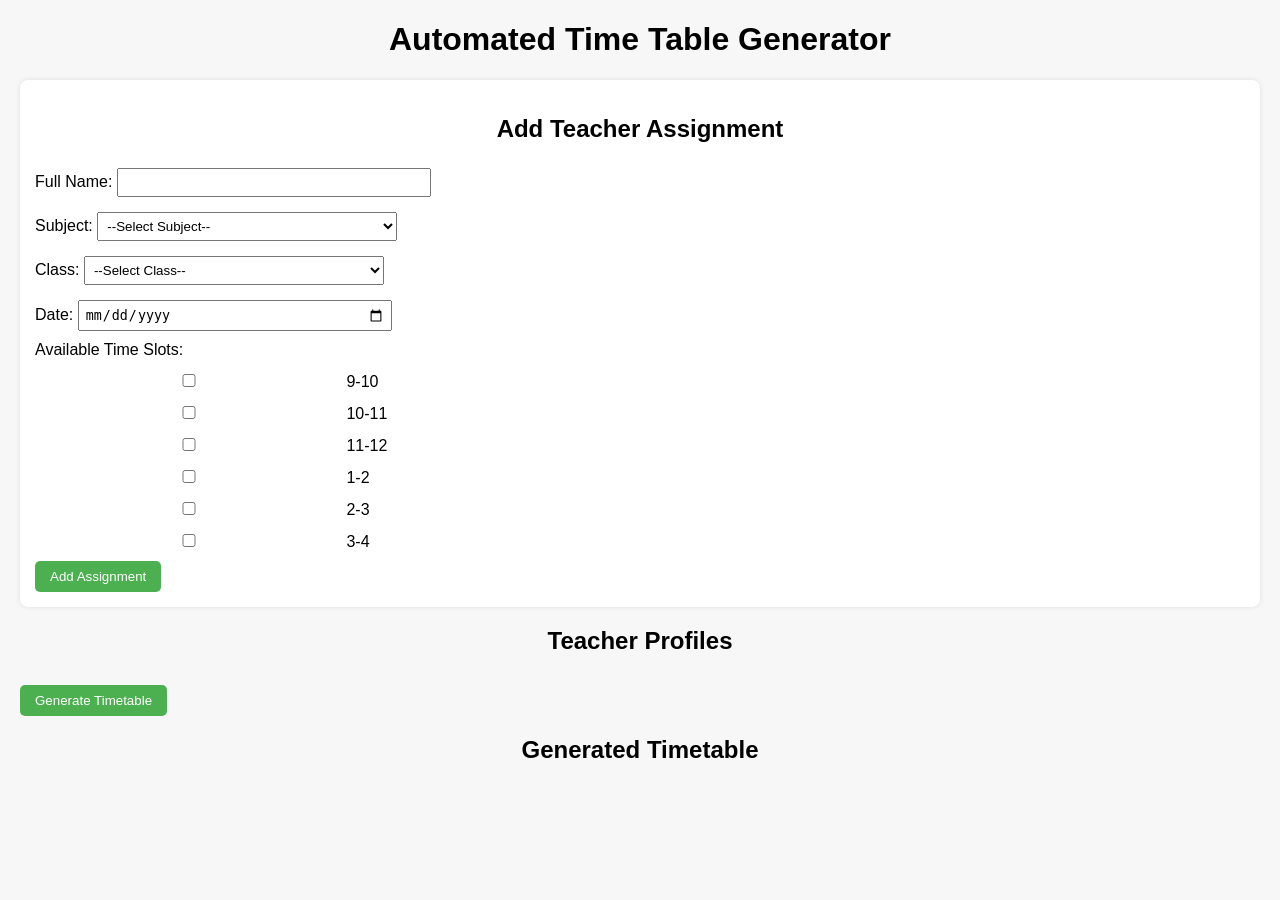
==== index.html @ 850a235b "Update index.html" ====
<!DOCTYPE html>
<html lang="en">
<head>
  <meta charset="UTF-8">
  <title>Automated Time Table Generator</title>
  <style>
    body {
      font-family: Arial, sans-serif;
      margin: 20px;
      background: #f7f7f7;
    }
    h1, h2 { text-align: center; }
    form {
      background: white;
      padding: 15px;
      margin-bottom: 20px;
      border-radius: 8px;
      box-shadow: 0 0 5px rgba(0,0,0,0.1);
    }
    label { display: block; margin-top: 10px; }
    input, select {
      margin-top: 5px;
      padding: 5px;
      width: 100%;
      max-width: 300px;
    }
    .teacher-profile {
      background: white;
      margin: 10px 0;
      padding: 10px;
      border-radius: 8px;
      box-shadow: 0 0 5px rgba(0,0,0,0.1);
    }
    table {
      width: 100%;
      border-collapse: collapse;
      margin-top: 15px;
      background: white;
    }
    th, td {
      border: 1px solid #ddd;
      padding: 8px;
      text-align: center;
    }
    th {
      background: #4CAF50;
      color: white;
    }
    button {
      margin-top: 10px;
      padding: 8px 15px;
      border: none;
      border-radius: 5px;
      background: #4CAF50;
      color: white;
      cursor: pointer;
    }
    button:hover { background: #45a049; }
  </style>
</head>
<body>

  <h1>Automated Time Table Generator</h1>

  <!-- Teacher form -->
  <form id="teacherForm">
    <h2>Add Teacher Assignment</h2>
    <label>Full Name: <input type="text" id="teacherName" required></label>

    <label>Subject:
      <select id="subject" required>
        <option value="">--Select Subject--</option>
        <option>Mathematics</option>
        <option>Physics</option>
        <option>Chemistry</option>
        <option>Computer Science</option>
        <option>English</option>
      </select>
    </label>

    <label>Class:
      <select id="class" required>
        <option value="">--Select Class--</option>
        <option>CSE</option>
        <option>ECE</option>
        <option>ME</option>
        <option>CE</option>
      </select>
    </label>

    <label>Date: <input type="date" id="date" required></label>

    <label>Available Time Slots:</label>
    <label><input type="checkbox" name="timeSlot" value="9-10"> 9-10</label>
    <label><input type="checkbox" name="timeSlot" value="10-11"> 10-11</label>
    <label><input type="checkbox" name="timeSlot" value="11-12"> 11-12</label>
    <label><input type="checkbox" name="timeSlot" value="1-2"> 1-2</label>
    <label><input type="checkbox" name="timeSlot" value="2-3"> 2-3</label>
    <label><input type="checkbox" name="timeSlot" value="3-4"> 3-4</label>

    <button type="submit">Add Assignment</button>
  </form>

  <h2>Teacher Profiles</h2>
  <div id="teacherProfiles"></div>

  <button id="generateBtn">Generate Timetable</button>

  <h2>Generated Timetable</h2>
  <div id="timetableOutput"></div>

  <script>
    const teachersData = {};  // stores teachers and their assignments
    let requests = [];        // flat list of assignment requests

    // Add teacher assignment
    document.getElementById('teacherForm').addEventListener('submit', e => {
      e.preventDefault();

      const name = document.getElementById('teacherName').value.trim();
      const subject = document.getElementById('subject').value;
      const cls = document.getElementById('class').value;
      const date = document.getElementById('date').value;
      const timeSlots = [...document.querySelectorAll('input[name="timeSlot"]:checked')].map(cb => cb.value);

      if (!name || !subject || !cls || !date || timeSlots.length === 0) {
        alert("Please fill all fields and select at least one timeslot.");
        return;
      }

      if (!teachersData[name]) {
        teachersData[name] = { assignments: [] };
      }

      const assignment = { teacher: name, subject, class: cls, date, availableTimeSlots: timeSlots };
      teachersData[name].assignments.push(assignment);
      requests.push(assignment);

      renderProfiles();
      e.target.reset();
    });

    // Render teacher profiles
    function renderProfiles() {
      const container = document.getElementById('teacherProfiles');
      container.innerHTML = "";
      for (const [name, data] of Object.entries(teachersData)) {
        const div = document.createElement('div');
        div.className = "teacher-profile";
        div.innerHTML = `<h3>${name}</h3>` +
          data.assignments.map(a =>
            `<p><b>Subject:</b> ${a.subject}, <b>Class:</b> ${a.class}, <b>Date:</b> ${a.date}, <b>Available:</b> ${a.availableTimeSlots.join(', ')}</p>`
          ).join('');
        container.appendChild(div);
      }
    }

    // CSP solver helpers
    function isValid(assignment, chosen, timetable) {
      const { teacher, class: cls, date } = assignment;
      const ts = chosen;

      for (const [t, slots] of Object.entries(timetable)) {
        for (const s of slots) {
          if (s.date === date && s.timeSlot === ts) {
            if (s.teacher === teacher) return false;  // teacher conflict
            if (s.class === cls) return false;        // class conflict
          }
        }
      }
      return true;
    }

    function selectUnassigned(requests, assigned, timetable) {
      let best = null;
      let minOptions = Infinity;

      for (const req of requests) {
        if (assigned.has(req)) continue;
        const options = req.availableTimeSlots.filter(ts => isValid(req, ts, timetable));
        if (options.length < minOptions) {
          minOptions = options.length;
          best = req;
        }
      }
      return best;
    }

    function backtrack(requests, timetable = {}, assigned = new Set()) {
      if (assigned.size === requests.length) return timetable;

      const req = selectUnassigned(requests, assigned, timetable);
      if (!req) return null;

      const options = req.availableTimeSlots.filter(ts => isValid(req, ts, timetable));

      for (const ts of options) {
        // assign
        timetable[req.teacher] = timetable[req.teacher] || [];
        timetable[req.teacher].push({ ...req, timeSlot: ts });

        assigned.add(req);

        const result = backtrack(requests, timetable, assigned);
        if (result) return result;

        // unassign
        timetable[req.teacher].pop();
        assigned.delete(req);
      }

      return null;
    }

    // Render timetable
    function renderTimetable(timetable) {
      let html = "<table><tr><th>Teacher</th><th>Subject</th><th>Class</th><th>Date</th><th>Time Slot</th></tr>";
      for (const [teacher, slots] of Object.entries(timetable)) {
        for (const s of slots) {
          html += `<tr>
            <td>${teacher}</td>
            <td>${s.subject}</td>
            <td>${s.class}</td>
            <td>${s.date}</td>
            <td>${s.timeSlot}</td>
          </tr>`;
        }
      }
      html += "</table>";
      document.getElementById('timetableOutput').innerHTML = html;
    }

    document.getElementById('generateBtn').addEventListener('click', () => {
      if (requests.length === 0) {
        alert("No assignments added yet.");
        return;
      }
      const timetable = backtrack(requests);
      if (timetable) {
        renderTimetable(timetable);
      } else {
        alert("No valid timetable could be generated.");
      }
    });
  </script>

</body>
</html>
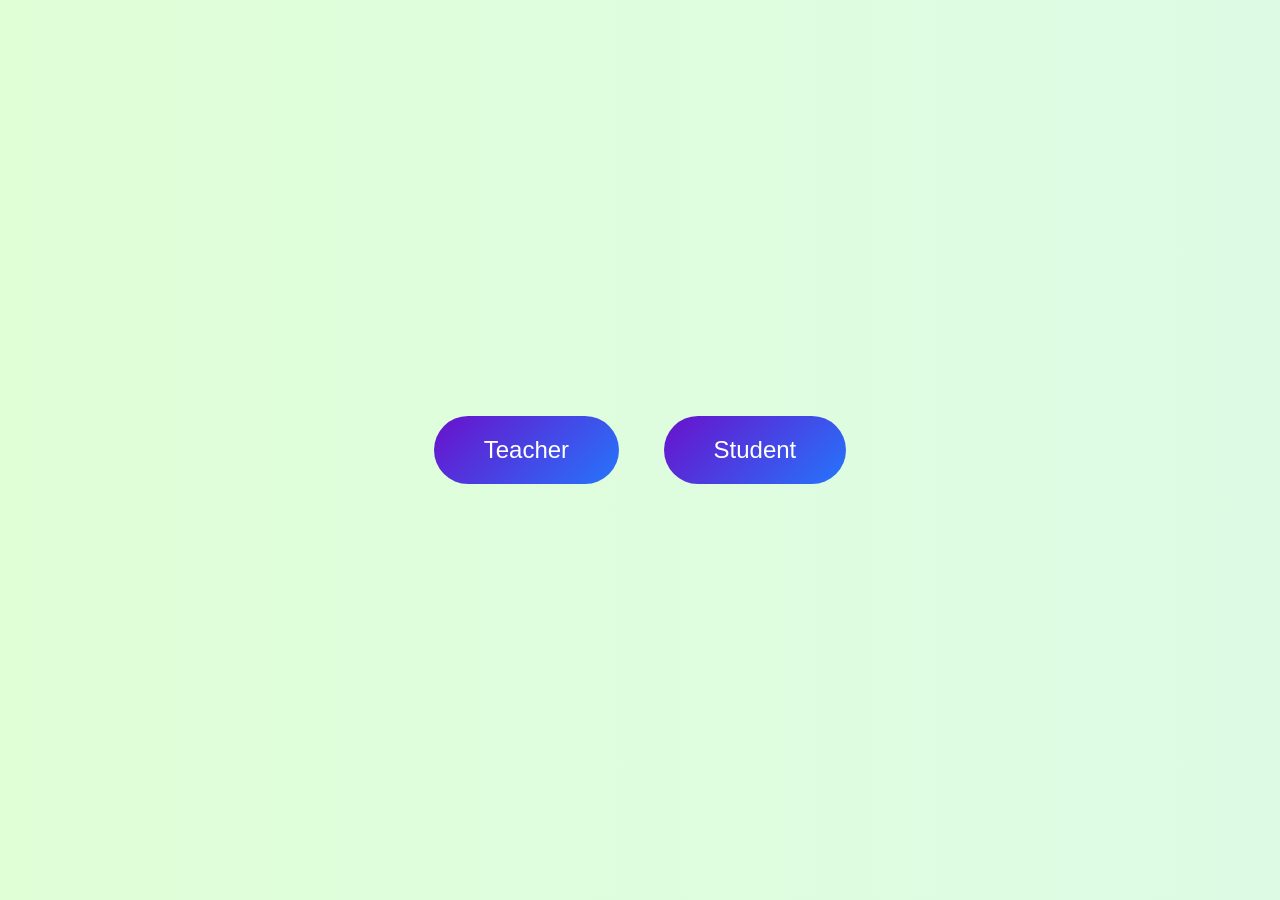
==== commit 5113644b: "Update index.html" ====
--- a/index.html
+++ b/index.html
@@ -2,247 +2,203 @@
 <html lang="en">
 <head>
   <meta charset="UTF-8">
-  <title>Automated Time Table Generator</title>
+  <title>Role Selection</title>
   <style>
     body {
+      margin: 0;
       font-family: Arial, sans-serif;
+      height: 100vh;
+      display: flex;
+      justify-content: center;
+      align-items: center;
+      background: linear-gradient(270deg, #f8d7ff, #d7f3ff, #e0ffd7);
+      background-size: 600% 600%;
+      animation: gradientBG 20s ease infinite;
+      color: #333;
+    }
+
+    @keyframes gradientBG {
+      0% {background-position: 0% 50%;}
+      50% {background-position: 100% 50%;}
+      100% {background-position: 0% 50%;}
+    }
+
+    .container {
+      text-align: center;
+    }
+
+    .role-btn {
+      display: inline-block;
+      padding: 20px 50px;
       margin: 20px;
-      background: #f7f7f7;
-    }
-    h1, h2 { text-align: center; }
+      border: none;
+      border-radius: 50px;
+      background: linear-gradient(135deg, #6a11cb, #2575fc);
+      color: white;
+      font-size: 1.5em;
+      cursor: pointer;
+      transition: transform 0.2s, box-shadow 0.2s;
+    }
+
+    .role-btn:hover {
+      transform: translateY(-5px);
+      box-shadow: 0px 8px 20px rgba(0,0,0,0.2);
+    }
+
+    .hidden {
+      display: none;
+    }
+
+    /* Teacher dashboard styles */
+    .dashboard {
+      width: 100%;
+      padding: 20px;
+      max-width: 1000px;
+      margin: 0 auto;
+      text-align: left;
+    }
+
     form {
-      background: white;
-      padding: 15px;
       margin-bottom: 20px;
-      border-radius: 8px;
-      box-shadow: 0 0 5px rgba(0,0,0,0.1);
-    }
-    label { display: block; margin-top: 10px; }
-    input, select {
+      background: rgba(255,255,255,0.8);
+      padding: 20px;
+      border-radius: 10px;
+    }
+
+    form label {
+      display: flex;
+      flex-direction: column;
+      margin-top: 10px;
+      font-weight: bold;
+    }
+
+    form input, form select {
       margin-top: 5px;
-      padding: 5px;
+      padding: 6px;
+      border: 1px solid #ccc;
+      border-radius: 4px;
       width: 100%;
-      max-width: 300px;
-    }
-    .teacher-profile {
-      background: white;
-      margin: 10px 0;
-      padding: 10px;
-      border-radius: 8px;
-      box-shadow: 0 0 5px rgba(0,0,0,0.1);
-    }
+      max-width: 350px;
+    }
+
+    form button {
+      margin-top: 15px;
+      padding: 10px 20px;
+      border: none;
+      border-radius: 5px;
+      background: #2575fc;
+      color: white;
+      font-size: 1em;
+      cursor: pointer;
+    }
+
     table {
       width: 100%;
       border-collapse: collapse;
-      margin-top: 15px;
-      background: white;
-    }
+      background: rgba(255,255,255,0.9);
+    }
+
     th, td {
-      border: 1px solid #ddd;
-      padding: 8px;
+      padding: 10px;
+      border: 1px solid #ccc;
       text-align: center;
     }
+
     th {
-      background: #4CAF50;
+      background: #6a11cb;
       color: white;
     }
-    button {
-      margin-top: 10px;
-      padding: 8px 15px;
-      border: none;
-      border-radius: 5px;
-      background: #4CAF50;
-      color: white;
-      cursor: pointer;
-    }
-    button:hover { background: #45a049; }
+
+    /* Student page */
+    .under-construction {
+      font-size: 3em;
+      font-weight: bold;
+      text-align: center;
+      color: #444;
+    }
   </style>
 </head>
 <body>
-
-  <h1>Automated Time Table Generator</h1>
-
-  <!-- Teacher form -->
-  <form id="teacherForm">
-    <h2>Add Teacher Assignment</h2>
-    <label>Full Name: <input type="text" id="teacherName" required></label>
-
-    <label>Subject:
-      <select id="subject" required>
-        <option value="">--Select Subject--</option>
-        <option>Mathematics</option>
-        <option>Physics</option>
-        <option>Chemistry</option>
-        <option>Computer Science</option>
-        <option>English</option>
-      </select>
-    </label>
-
-    <label>Class:
-      <select id="class" required>
-        <option value="">--Select Class--</option>
-        <option>CSE</option>
-        <option>ECE</option>
-        <option>ME</option>
-        <option>CE</option>
-      </select>
-    </label>
-
-    <label>Date: <input type="date" id="date" required></label>
-
-    <label>Available Time Slots:</label>
-    <label><input type="checkbox" name="timeSlot" value="9-10"> 9-10</label>
-    <label><input type="checkbox" name="timeSlot" value="10-11"> 10-11</label>
-    <label><input type="checkbox" name="timeSlot" value="11-12"> 11-12</label>
-    <label><input type="checkbox" name="timeSlot" value="1-2"> 1-2</label>
-    <label><input type="checkbox" name="timeSlot" value="2-3"> 2-3</label>
-    <label><input type="checkbox" name="timeSlot" value="3-4"> 3-4</label>
-
-    <button type="submit">Add Assignment</button>
-  </form>
-
-  <h2>Teacher Profiles</h2>
-  <div id="teacherProfiles"></div>
-
-  <button id="generateBtn">Generate Timetable</button>
-
-  <h2>Generated Timetable</h2>
-  <div id="timetableOutput"></div>
+  <!-- Landing Page -->
+  <div id="landing" class="container">
+    <button class="role-btn" onclick="showPage('teacher')">Teacher</button>
+    <button class="role-btn" onclick="showPage('student')">Student</button>
+  </div>
+
+  <!-- Teacher Dashboard -->
+  <div id="teacherPage" class="hidden">
+    <div class="dashboard">
+      <h2>Teacher Dashboard</h2>
+      <form id="studentForm">
+        <label>
+          Full Name:
+          <input type="text" id="name" required>
+        </label>
+        <label>
+          Roll Number:
+          <input type="text" id="roll" required>
+        </label>
+        <label>
+          Subject:
+          <select id="subject">
+            <option>Math</option>
+            <option>Science</option>
+            <option>History</option>
+          </select>
+        </label>
+        <label>
+          Marks:
+          <input type="number" id="marks" min="0" max="100" required>
+        </label>
+        <button type="submit">Add Record</button>
+      </form>
+      <table>
+        <thead>
+          <tr>
+            <th>Name</th>
+            <th>Roll</th>
+            <th>Subject</th>
+            <th>Marks</th>
+          </tr>
+        </thead>
+        <tbody id="records"></tbody>
+      </table>
+    </div>
+  </div>
+
+  <!-- Student Page -->
+  <div id="studentPage" class="hidden">
+    <div class="under-construction">Under Construction</div>
+  </div>
 
   <script>
-    const teachersData = {};  // stores teachers and their assignments
-    let requests = [];        // flat list of assignment requests
-
-    // Add teacher assignment
-    document.getElementById('teacherForm').addEventListener('submit', e => {
+    function showPage(role) {
+      document.getElementById('landing').classList.add('hidden');
+      if (role === 'teacher') {
+        document.getElementById('teacherPage').classList.remove('hidden');
+      } else {
+        document.getElementById('studentPage').classList.remove('hidden');
+      }
+    }
+
+    // Form submission logic for teacher dashboard
+    document.getElementById('studentForm')?.addEventListener('submit', function(e) {
       e.preventDefault();
-
-      const name = document.getElementById('teacherName').value.trim();
+      const name = document.getElementById('name').value;
+      const roll = document.getElementById('roll').value;
       const subject = document.getElementById('subject').value;
-      const cls = document.getElementById('class').value;
-      const date = document.getElementById('date').value;
-      const timeSlots = [...document.querySelectorAll('input[name="timeSlot"]:checked')].map(cb => cb.value);
-
-      if (!name || !subject || !cls || !date || timeSlots.length === 0) {
-        alert("Please fill all fields and select at least one timeslot.");
-        return;
-      }
-
-      if (!teachersData[name]) {
-        teachersData[name] = { assignments: [] };
-      }
-
-      const assignment = { teacher: name, subject, class: cls, date, availableTimeSlots: timeSlots };
-      teachersData[name].assignments.push(assignment);
-      requests.push(assignment);
-
-      renderProfiles();
-      e.target.reset();
-    });
-
-    // Render teacher profiles
-    function renderProfiles() {
-      const container = document.getElementById('teacherProfiles');
-      container.innerHTML = "";
-      for (const [name, data] of Object.entries(teachersData)) {
-        const div = document.createElement('div');
-        div.className = "teacher-profile";
-        div.innerHTML = `<h3>${name}</h3>` +
-          data.assignments.map(a =>
-            `<p><b>Subject:</b> ${a.subject}, <b>Class:</b> ${a.class}, <b>Date:</b> ${a.date}, <b>Available:</b> ${a.availableTimeSlots.join(', ')}</p>`
-          ).join('');
-        container.appendChild(div);
-      }
-    }
-
-    // CSP solver helpers
-    function isValid(assignment, chosen, timetable) {
-      const { teacher, class: cls, date } = assignment;
-      const ts = chosen;
-
-      for (const [t, slots] of Object.entries(timetable)) {
-        for (const s of slots) {
-          if (s.date === date && s.timeSlot === ts) {
-            if (s.teacher === teacher) return false;  // teacher conflict
-            if (s.class === cls) return false;        // class conflict
-          }
-        }
-      }
-      return true;
-    }
-
-    function selectUnassigned(requests, assigned, timetable) {
-      let best = null;
-      let minOptions = Infinity;
-
-      for (const req of requests) {
-        if (assigned.has(req)) continue;
-        const options = req.availableTimeSlots.filter(ts => isValid(req, ts, timetable));
-        if (options.length < minOptions) {
-          minOptions = options.length;
-          best = req;
-        }
-      }
-      return best;
-    }
-
-    function backtrack(requests, timetable = {}, assigned = new Set()) {
-      if (assigned.size === requests.length) return timetable;
-
-      const req = selectUnassigned(requests, assigned, timetable);
-      if (!req) return null;
-
-      const options = req.availableTimeSlots.filter(ts => isValid(req, ts, timetable));
-
-      for (const ts of options) {
-        // assign
-        timetable[req.teacher] = timetable[req.teacher] || [];
-        timetable[req.teacher].push({ ...req, timeSlot: ts });
-
-        assigned.add(req);
-
-        const result = backtrack(requests, timetable, assigned);
-        if (result) return result;
-
-        // unassign
-        timetable[req.teacher].pop();
-        assigned.delete(req);
-      }
-
-      return null;
-    }
-
-    // Render timetable
-    function renderTimetable(timetable) {
-      let html = "<table><tr><th>Teacher</th><th>Subject</th><th>Class</th><th>Date</th><th>Time Slot</th></tr>";
-      for (const [teacher, slots] of Object.entries(timetable)) {
-        for (const s of slots) {
-          html += `<tr>
-            <td>${teacher}</td>
-            <td>${s.subject}</td>
-            <td>${s.class}</td>
-            <td>${s.date}</td>
-            <td>${s.timeSlot}</td>
-          </tr>`;
-        }
-      }
-      html += "</table>";
-      document.getElementById('timetableOutput').innerHTML = html;
-    }
-
-    document.getElementById('generateBtn').addEventListener('click', () => {
-      if (requests.length === 0) {
-        alert("No assignments added yet.");
-        return;
-      }
-      const timetable = backtrack(requests);
-      if (timetable) {
-        renderTimetable(timetable);
-      } else {
-        alert("No valid timetable could be generated.");
-      }
+      const marks = document.getElementById('marks').value;
+
+      const row = `<tr>
+        <td>${name}</td>
+        <td>${roll}</td>
+        <td>${subject}</td>
+        <td>${marks}</td>
+      </tr>`;
+      document.getElementById('records').insertAdjacentHTML('beforeend', row);
+
+      this.reset();
     });
   </script>
-
 </body>
 </html>
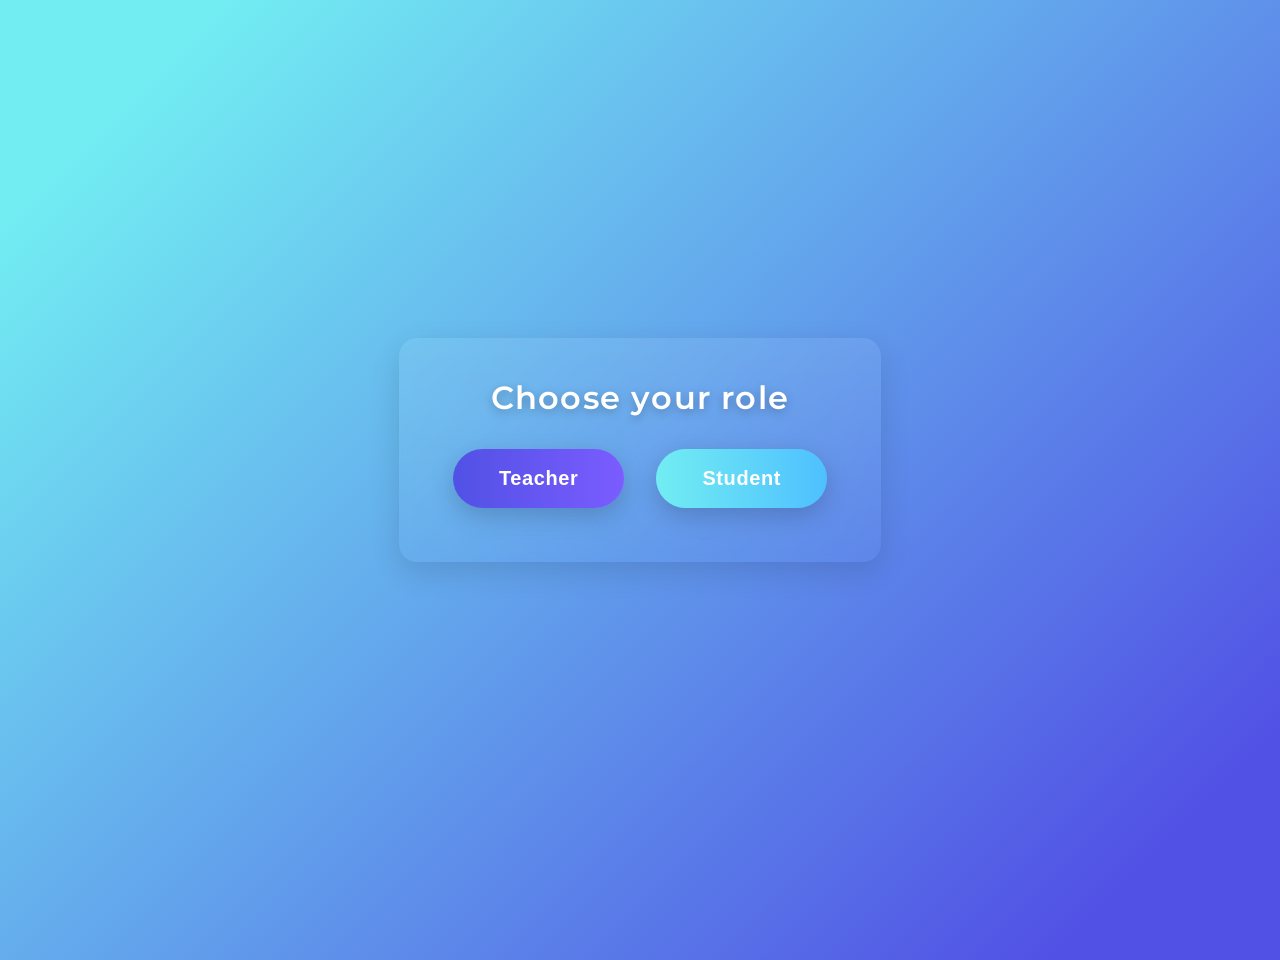
==== commit 9070a6d9: "Update index.html" ====
--- a/index.html
+++ b/index.html
@@ -1,204 +1,462 @@
 <!DOCTYPE html>
 <html lang="en">
 <head>
-  <meta charset="UTF-8">
-  <title>Role Selection</title>
-  <style>
-    body {
-      margin: 0;
-      font-family: Arial, sans-serif;
-      height: 100vh;
-      display: flex;
-      justify-content: center;
-      align-items: center;
-      background: linear-gradient(270deg, #f8d7ff, #d7f3ff, #e0ffd7);
-      background-size: 600% 600%;
-      animation: gradientBG 20s ease infinite;
-      color: #333;
-    }
-
-    @keyframes gradientBG {
-      0% {background-position: 0% 50%;}
-      50% {background-position: 100% 50%;}
-      100% {background-position: 0% 50%;}
-    }
-
+<meta charset="UTF-8" />
+<meta name="viewport" content="width=device-width, initial-scale=1" />
+<title>Automated Timetable Generator</title>
+<link href="https://fonts.googleapis.com/css2?family=Montserrat:wght@400;600&display=swap" rel="stylesheet" />
+<style>
+  /* === Your original styles (kept intact) === */
+  body {
+    font-family: 'Montserrat', sans-serif;
+    background: linear-gradient(135deg, #72edf2 10%, #5151e5 90%);
+    padding: 30px;
+    color: #333;
+    display: flex;
+    justify-content: center;
+    min-height: 100vh;
+    margin: 0;
+  }
+
+  .container {
+    background: #fff;
+    border-radius: 15px;
+    box-shadow: 0 16px 40px rgba(0, 0, 0, 0.1);
+    padding: 40px 50px;
+    max-width: 500px;
+    width: 100%;
+    overflow-y: auto;
+  }
+
+  h1 {
+    margin-bottom: 30px;
+    font-weight: 600;
+    color: #2a2a72;
+    text-align: center;
+    letter-spacing: 1.2px;
+  }
+
+  .section {
+    margin-bottom: 30px;
+  }
+
+  h2 {
+    font-weight: 600;
+    margin-bottom: 20px;
+    color: #444;
+    border-bottom: 2px solid #72edf2;
+    padding-bottom: 6px;
+  }
+
+  input[type="text"], input[type="date"] {
+    border: 2px solid #ddd;
+    border-radius: 8px;
+    padding: 12px 15px;
+    font-size: 16px;
+    width: calc(100% - 140px);
+    transition: border-color 0.3s ease;
+    outline-offset: 2px;
+  }
+  input[type="text"]:focus, input[type="date"]:focus {
+    border-color: #5151e5;
+    box-shadow: 0 0 6px #72edf2aa;
+  }
+
+  button {
+    background: #5151e5;
+    color: white;
+    font-weight: 600;
+    border: none;
+    padding: 12px 25px;
+    margin-left: 10px;
+    border-radius: 8px;
+    font-size: 16px;
+    cursor: pointer;
+    box-shadow: 0 8px 20px #72edf2aa;
+    transition: background-color 0.3s ease, box-shadow 0.3s ease;
+  }
+  button:hover {
+    background-color: #3b3bda;
+    box-shadow: 0 12px 36px #72edf2dd;
+  }
+
+  ul {
+    margin-top: 15px;
+    list-style: none;
+    padding-left: 0;
+    max-height: 160px;
+    overflow-y: auto;
+    border-top: 1px solid #eee;
+  }
+  li {
+    background: #f5f6fa;
+    margin-bottom: 6px;
+    padding: 12px 18px;
+    font-size: 16px;
+    border-radius: 8px;
+    transition: background-color 0.2s ease;
+    box-shadow: 0 4px 8px #c4dbff33;
+  }
+  li:hover {
+    background: #72edf2cc;
+    color: #222;
+    font-weight: 600;
+  }
+
+  @media (max-width: 600px) {
     .container {
-      text-align: center;
-    }
-
-    .role-btn {
-      display: inline-block;
-      padding: 20px 50px;
-      margin: 20px;
-      border: none;
-      border-radius: 50px;
-      background: linear-gradient(135deg, #6a11cb, #2575fc);
-      color: white;
-      font-size: 1.5em;
-      cursor: pointer;
-      transition: transform 0.2s, box-shadow 0.2s;
-    }
-
-    .role-btn:hover {
-      transform: translateY(-5px);
-      box-shadow: 0px 8px 20px rgba(0,0,0,0.2);
-    }
-
-    .hidden {
-      display: none;
-    }
-
-    /* Teacher dashboard styles */
-    .dashboard {
+      padding: 30px 20px;
+      max-width: 100%;
+    }
+    input[type="text"], input[type="date"] {
       width: 100%;
-      padding: 20px;
-      max-width: 1000px;
-      margin: 0 auto;
-      text-align: left;
-    }
-
-    form {
-      margin-bottom: 20px;
-      background: rgba(255,255,255,0.8);
-      padding: 20px;
-      border-radius: 10px;
-    }
-
-    form label {
-      display: flex;
-      flex-direction: column;
-      margin-top: 10px;
-      font-weight: bold;
-    }
-
-    form input, form select {
-      margin-top: 5px;
-      padding: 6px;
-      border: 1px solid #ccc;
-      border-radius: 4px;
+      margin-bottom: 12px;
+    }
+    button {
       width: 100%;
-      max-width: 350px;
-    }
-
-    form button {
-      margin-top: 15px;
-      padding: 10px 20px;
-      border: none;
-      border-radius: 5px;
-      background: #2575fc;
-      color: white;
-      font-size: 1em;
-      cursor: pointer;
-    }
-
-    table {
-      width: 100%;
-      border-collapse: collapse;
-      background: rgba(255,255,255,0.9);
-    }
-
-    th, td {
-      padding: 10px;
-      border: 1px solid #ccc;
-      text-align: center;
-    }
-
-    th {
-      background: #6a11cb;
-      color: white;
-    }
-
-    /* Student page */
-    .under-construction {
-      font-size: 3em;
-      font-weight: bold;
-      text-align: center;
-      color: #444;
-    }
-  </style>
+      margin-left: 0;
+    }
+  }
+
+  /* === NEW: small utility and landing / student styles (non-invasive) === */
+  .hidden { display: none !important; }
+
+  /* Landing screen */
+  #landingScreen {
+    position: absolute;
+    inset: 0;
+    display: flex;
+    align-items: center;
+    justify-content: center;
+    padding: 20px;
+    box-sizing: border-box;
+  }
+
+  .landing-inner {
+    text-align: center;
+    backdrop-filter: blur(6px);
+    padding: 40px;
+    border-radius: 18px;
+    background: linear-gradient(180deg, rgba(255,255,255,0.08), rgba(255,255,255,0.02));
+    box-shadow: 0 10px 30px rgba(0,0,0,0.12);
+  }
+
+  .role-btn {
+    display: inline-block;
+    padding: 18px 46px;
+    margin: 14px;
+    border-radius: 999px;
+    border: none;
+    font-size: 20px;
+    font-weight: 700;
+    color: white;
+    cursor: pointer;
+    transition: transform 0.18s ease, box-shadow 0.18s ease;
+    letter-spacing: 0.6px;
+    box-shadow: 0 8px 24px rgba(0,0,0,0.18);
+  }
+
+  /* Teacher button (primary) */
+  .role-btn.teacher {
+    background: linear-gradient(90deg, #5151e5, #7b5cff);
+  }
+
+  /* Student button (secondary) */
+  .role-btn.student {
+    background: linear-gradient(90deg, #72edf2, #4ec0ff);
+  }
+
+  .role-btn:hover { transform: translateY(-6px); }
+
+  /* Student page */
+  #studentPage {
+    position: absolute;
+    inset: 0;
+    display: flex;
+    align-items: center;
+    justify-content: center;
+    padding: 20px;
+    box-sizing: border-box;
+  }
+  #studentPage .message {
+    font-size: 36px;
+    font-weight: 800;
+    color: rgba(10,10,30,0.9);
+    background: rgba(255,255,255,0.85);
+    padding: 30px 40px;
+    border-radius: 12px;
+    box-shadow: 0 12px 30px rgba(0,0,0,0.12);
+    text-align: center;
+  }
+</style>
 </head>
 <body>
-  <!-- Landing Page -->
-  <div id="landing" class="container">
-    <button class="role-btn" onclick="showPage('teacher')">Teacher</button>
-    <button class="role-btn" onclick="showPage('student')">Student</button>
-  </div>
-
-  <!-- Teacher Dashboard -->
-  <div id="teacherPage" class="hidden">
-    <div class="dashboard">
-      <h2>Teacher Dashboard</h2>
-      <form id="studentForm">
-        <label>
-          Full Name:
-          <input type="text" id="name" required>
-        </label>
-        <label>
-          Roll Number:
-          <input type="text" id="roll" required>
-        </label>
-        <label>
-          Subject:
-          <select id="subject">
-            <option>Math</option>
-            <option>Science</option>
-            <option>History</option>
-          </select>
-        </label>
-        <label>
-          Marks:
-          <input type="number" id="marks" min="0" max="100" required>
-        </label>
-        <button type="submit">Add Record</button>
-      </form>
-      <table>
-        <thead>
-          <tr>
-            <th>Name</th>
-            <th>Roll</th>
-            <th>Subject</th>
-            <th>Marks</th>
-          </tr>
-        </thead>
-        <tbody id="records"></tbody>
-      </table>
+
+  <!-- === Landing screen (new) === -->
+  <div id="landingScreen">
+    <div class="landing-inner">
+      <h1 style="margin:0 0 18px 0; color: #fff; text-shadow: 0 3px 10px rgba(0,0,0,0.25)">Choose your role</h1>
+      <button id="teacherBtn" class="role-btn teacher">Teacher</button>
+      <button id="studentBtn" class="role-btn student">Student</button>
     </div>
   </div>
 
-  <!-- Student Page -->
+  <!-- === Student 'Under Construction' screen (new) === -->
   <div id="studentPage" class="hidden">
-    <div class="under-construction">Under Construction</div>
+    <div class="message">Under Construction</div>
   </div>
 
-  <script>
-    function showPage(role) {
-      document.getElementById('landing').classList.add('hidden');
-      if (role === 'teacher') {
-        document.getElementById('teacherPage').classList.remove('hidden');
-      } else {
-        document.getElementById('studentPage').classList.remove('hidden');
+  <!-- === Your original teacher interface (kept unchanged) === -->
+  <div class="container hidden" id="teacherContainer">
+    <h1>Automated Timetable Generator</h1>
+
+    <label for="teacherNameInput">Teacher Name</label>
+    <input type="text" id="teacherNameInput" placeholder="Enter teacher full name" />
+
+    <label for="subjectDropdown">Subject</label>
+    <select id="subjectDropdown">
+      <option value="">-- Select Subject --</option>
+      <option value="Linear Algebra">Linear Algebra</option>
+      <option value="Fluid Mechanics">Fluid Mechanics</option>
+      <option value="Programming in C">Programming in C</option>
+      <option value="Signal Processing">Signal Processing</option>
+      <option value="Life skills">Life skills</option>
+    </select>
+
+    <label for="classDropdown">Class</label>
+    <select id="classDropdown">
+      <option value="">-- Select Class --</option>
+      <option value="Computer Science Engineering">Computer Science Engineering</option>
+      <option value="Mechanical Engineering">Mechanical Engineering</option>
+      <option value="Electrical and Electronics Engineering">Electrical and Electronics Engineering</option>
+    </select>
+
+    <label for="datePicker">Date</label>
+    <input type="date" id="datePicker" />
+
+    <label for="availableTimeSlots">Available Time Slots (select multiple)</label>
+    <select id="availableTimeSlots" multiple>
+      <option value="09:00-10:00">09:00-10:00</option>
+      <option value="10:00-11:00">10:00-11:00</option>
+      <option value="11:00-12:00">11:00-12:00</option>
+      <option value="12:00-13:00">12:00-13:00</option>
+      <option value="13:00-14:00">13:00-14:00</option>
+      <option value="14:00-15:00">14:00-15:00</option>
+    </select>
+
+    <button id="addOrUpdateTeacherBtn">Add/Update Teacher Profile</button>
+
+    <div id="teacherProfiles"></div>
+
+    <button id="generateBtn">Generate Timetable</button>
+
+    <div id="timetableOutput"></div>
+  </div>
+
+<script>
+  // ====== Landing / navigation logic (minimal, non-invasive) ======
+  const landing = document.getElementById('landingScreen');
+  const teacherContainer = document.getElementById('teacherContainer');
+  const studentPage = document.getElementById('studentPage');
+  const teacherBtn = document.getElementById('teacherBtn');
+  const studentBtn = document.getElementById('studentBtn');
+
+  teacherBtn.addEventListener('click', () => {
+    landing.classList.add('hidden');
+    studentPage.classList.add('hidden');
+    teacherContainer.classList.remove('hidden');
+    // scroll teacher container into view if needed
+    window.scrollTo({ top: 0, behavior: 'smooth' });
+  });
+
+  studentBtn.addEventListener('click', () => {
+    landing.classList.add('hidden');
+    teacherContainer.classList.add('hidden');
+    studentPage.classList.remove('hidden');
+    window.scrollTo({ top: 0, behavior: 'smooth' });
+  });
+
+  // If you want to return to landing without refresh, you can open console and call:
+  // document.getElementById('landingScreen').classList.remove('hidden');
+  // and hide other screens. (I avoided adding UI-back button to leave teacher UI unchanged.)
+
+  /* ====== Original teacher UI script (kept exactly from your previous code) ======
+     (I didn't change any IDs, data structures, or algorithm logic.)
+  */
+
+  // Teacher profiles keyed by full name
+  const teachersData = {};
+
+  function addOrUpdateTeacherProfile() {
+    const teacherNameInput = document.getElementById('teacherNameInput');
+    const teacherName = teacherNameInput.value.trim();
+    const subject = document.getElementById('subjectDropdown').value;
+    const cls = document.getElementById('classDropdown').value;
+    const date = document.getElementById('datePicker').value;
+    const selectedTimeSlots = Array.from(document.getElementById('availableTimeSlots').selectedOptions).map(opt => opt.value);
+
+    if (!teacherName) {
+      alert('Please enter a valid teacher full name.');
+      return;
+    }
+    if (!subject) {
+      alert('Please select a subject.');
+      return;
+    }
+    if (!cls) {
+      alert('Please select a class.');
+      return;
+    }
+    if (!date) {
+      alert('Please select a date.');
+      return;
+    }
+    if (selectedTimeSlots.length === 0) {
+      alert('Please select at least one available time slot.');
+      return;
+    }
+
+    if (!teachersData[teacherName]) {
+      teachersData[teacherName] = {
+        subjects: new Set(),
+        classes: new Set(),
+        dates: new Set(),
+        availableTimeSlots: new Set()
+      };
+    }
+
+    // Add the data to Sets to avoid duplicates
+    teachersData[teacherName].subjects.add(subject);
+    teachersData[teacherName].classes.add(cls);
+    teachersData[teacherName].dates.add(date);
+    selectedTimeSlots.forEach(slot => teachersData[teacherName].availableTimeSlots.add(slot));
+
+    teacherNameInput.value = '';
+    document.getElementById('subjectDropdown').selectedIndex = 0;
+    document.getElementById('classDropdown').selectedIndex = 0;
+    document.getElementById('datePicker').value = '';
+    document.getElementById('availableTimeSlots').selectedIndex = -1;
+
+    renderTeacherProfiles();
+  }
+
+  function renderTeacherProfiles() {
+    const container = document.getElementById('teacherProfiles');
+    container.innerHTML = '<h2>Teacher Profiles</h2>';
+
+    Object.entries(teachersData).forEach(([teacher, data]) => {
+      const div = document.createElement('div');
+      div.className = 'teacher-profile';
+      div.innerHTML = `<strong>${teacher}</strong> <button style="float:right;" onclick="toggleDetails('${teacher}')">Show/Hide</button>`;
+
+      const details = document.createElement('div');
+      details.id = `details-${teacher}`;
+      details.className = 'teacher-details';
+      details.style.display = 'none';
+      details.innerHTML = `
+        <p><b>Subjects:</b> ${Array.from(data.subjects).join(', ')}</p>
+        <p><b>Classes:</b> ${Array.from(data.classes).join(', ')}</p>
+        <p><b>Dates:</b> ${Array.from(data.dates).join(', ')}</p>
+        <p><b>Available Time Slots:</b> ${Array.from(data.availableTimeSlots).join(', ')}</p>
+      `;
+
+      div.appendChild(details);
+      container.appendChild(div);
+    });
+  }
+
+  function toggleDetails(teacherName) {
+    const detailsDiv = document.getElementById(`details-${teacherName}`);
+    detailsDiv.style.display = detailsDiv.style.display === 'none' ? 'block' : 'none';
+  }
+
+  function generateTimetable() {
+    const output = document.getElementById('timetableOutput');
+    output.textContent = '';
+
+    const teacherNames = Object.keys(teachersData);
+    if (teacherNames.length === 0) {
+      output.textContent = 'No teacher profiles available.';
+      return;
+    }
+
+    // Construct array of unique teaching requests per teacher, subject, class, date
+    const requests = [];
+    for (const teacher of teacherNames) {
+      const profile = teachersData[teacher];
+      for (const subject of profile.subjects) {
+        for (const cls of profile.classes) {
+          for (const date of profile.dates) {
+            requests.push({teacher, subject, class: cls, date});
+          }
+        }
       }
     }
 
-    // Form submission logic for teacher dashboard
-    document.getElementById('studentForm')?.addEventListener('submit', function(e) {
-      e.preventDefault();
-      const name = document.getElementById('name').value;
-      const roll = document.getElementById('roll').value;
-      const subject = document.getElementById('subject').value;
-      const marks = document.getElementById('marks').value;
-
-      const row = `<tr>
-        <td>${name}</td>
-        <td>${roll}</td>
-        <td>${subject}</td>
-        <td>${marks}</td>
-      </tr>`;
-      document.getElementById('records').insertAdjacentHTML('beforeend', row);
-
-      this.reset();
-    });
-  </script>
+    // Assign time slots from availableTimeSlots per teacher for requests using backtracking to avoid conflicts
+    const assignment = {};
+
+    function isValid(teacher, cls, date, timeSlot) {
+      // Teacher does not have overlapping class at this date/time
+      if (assignment[teacher]) {
+        for (const slot of assignment[teacher]) {
+          if (slot.date === date && slot.timeSlot === timeSlot) return false;
+        }
+      }
+      // No other teacher is assigned same class/date/timeSlot
+      for (const t in assignment) {
+        if (t !== teacher) {
+          for (const slot of assignment[t]) {
+            if (slot.class === cls && slot.date === date && slot.timeSlot === timeSlot) return false;
+          }
+        }
+      }
+      return true;
+    }
+
+    function backtrack(i) {
+      if (i === requests.length) return true;
+
+      const req = requests[i];
+      if (!assignment[req.teacher]) assignment[req.teacher] = [];
+
+      for (const ts of Array.from(teachersData[req.teacher].availableTimeSlots)) {
+        if (isValid(req.teacher, req.class, req.date, ts)) {
+          assignment[req.teacher].push({
+            class: req.class,
+            date: req.date,
+            timeSlot: ts,
+            subject: req.subject
+          });
+
+          if (backtrack(i+1)) return true;
+
+          assignment[req.teacher].pop();
+        }
+      }
+      return false;
+    }
+
+    if (!backtrack(0)) {
+      output.textContent = 'No valid timetable possible with current profiles and constraints.';
+      return;
+    }
+
+    // Format timetable output
+    let timetableResult = 'Generated Timetable:\n\n';
+    for (const [teacher, slots] of Object.entries(assignment)) {
+      timetableResult += `${teacher}:\n`;
+      for (const slot of slots) {
+        timetableResult += `  Subject: ${slot.subject}, Class: ${slot.class}, Date: ${slot.date}, Time: ${slot.timeSlot}\n`;
+      }
+      timetableResult += '\n';
+    }
+
+    output.textContent = timetableResult;
+  }
+
+  document.getElementById('addOrUpdateTeacherBtn').addEventListener('click', addOrUpdateTeacherProfile);
+  document.getElementById('generateBtn').addEventListener('click', generateTimetable);
+</script>
 </body>
 </html>
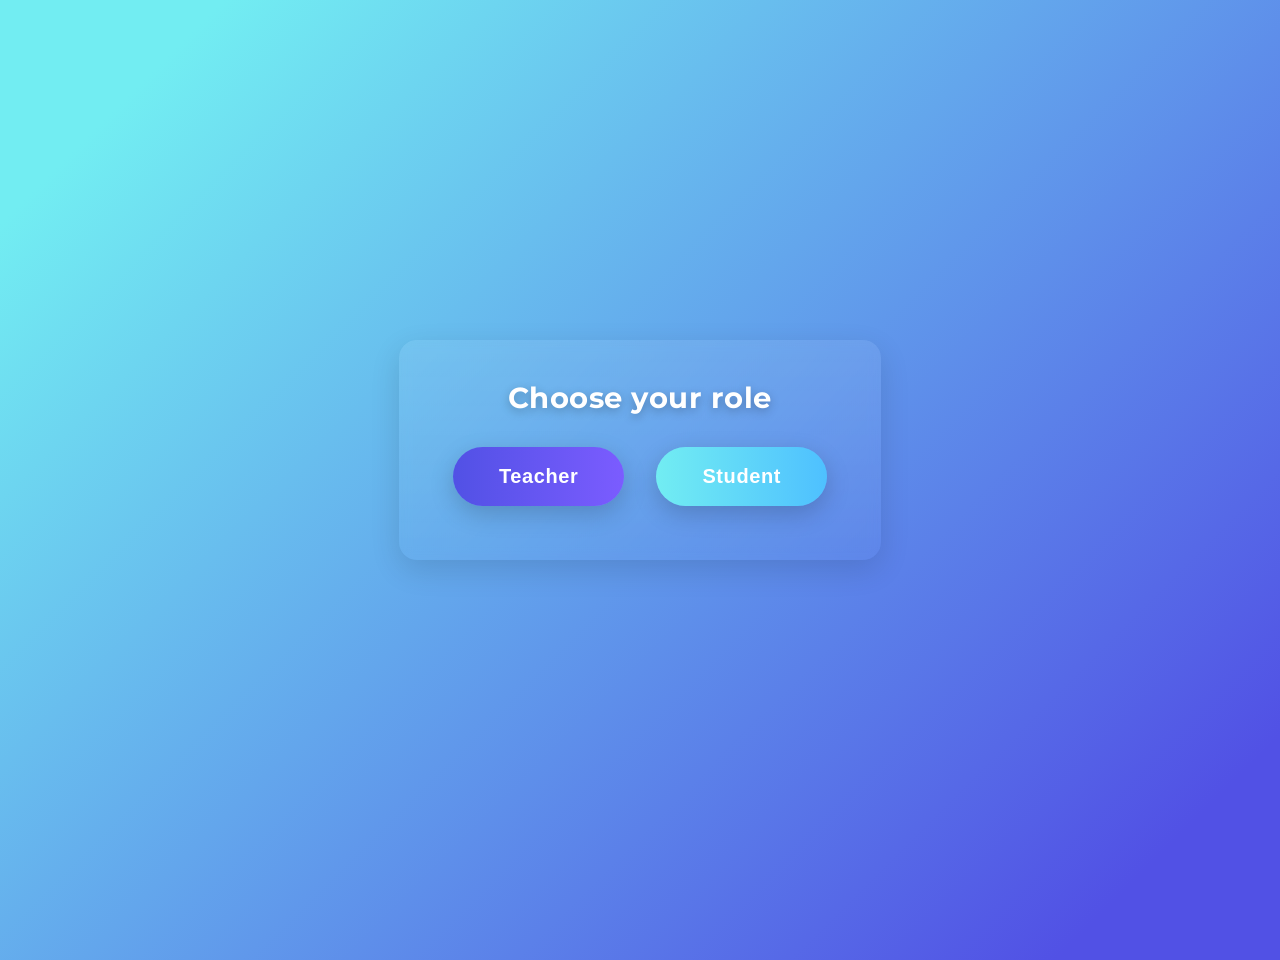
==== commit c3b2614a: "Update index.html" ====
--- a/index.html
+++ b/index.html
@@ -5,194 +5,11 @@
 <meta name="viewport" content="width=device-width, initial-scale=1" />
 <title>Automated Timetable Generator</title>
 <link href="https://fonts.googleapis.com/css2?family=Montserrat:wght@400;600&display=swap" rel="stylesheet" />
-<style>
-  /* === Your original styles (kept intact) === */
-  body {
-    font-family: 'Montserrat', sans-serif;
-    background: linear-gradient(135deg, #72edf2 10%, #5151e5 90%);
-    padding: 30px;
-    color: #333;
-    display: flex;
-    justify-content: center;
-    min-height: 100vh;
-    margin: 0;
-  }
-
-  .container {
-    background: #fff;
-    border-radius: 15px;
-    box-shadow: 0 16px 40px rgba(0, 0, 0, 0.1);
-    padding: 40px 50px;
-    max-width: 500px;
-    width: 100%;
-    overflow-y: auto;
-  }
-
-  h1 {
-    margin-bottom: 30px;
-    font-weight: 600;
-    color: #2a2a72;
-    text-align: center;
-    letter-spacing: 1.2px;
-  }
-
-  .section {
-    margin-bottom: 30px;
-  }
-
-  h2 {
-    font-weight: 600;
-    margin-bottom: 20px;
-    color: #444;
-    border-bottom: 2px solid #72edf2;
-    padding-bottom: 6px;
-  }
-
-  input[type="text"], input[type="date"] {
-    border: 2px solid #ddd;
-    border-radius: 8px;
-    padding: 12px 15px;
-    font-size: 16px;
-    width: calc(100% - 140px);
-    transition: border-color 0.3s ease;
-    outline-offset: 2px;
-  }
-  input[type="text"]:focus, input[type="date"]:focus {
-    border-color: #5151e5;
-    box-shadow: 0 0 6px #72edf2aa;
-  }
-
-  button {
-    background: #5151e5;
-    color: white;
-    font-weight: 600;
-    border: none;
-    padding: 12px 25px;
-    margin-left: 10px;
-    border-radius: 8px;
-    font-size: 16px;
-    cursor: pointer;
-    box-shadow: 0 8px 20px #72edf2aa;
-    transition: background-color 0.3s ease, box-shadow 0.3s ease;
-  }
-  button:hover {
-    background-color: #3b3bda;
-    box-shadow: 0 12px 36px #72edf2dd;
-  }
-
-  ul {
-    margin-top: 15px;
-    list-style: none;
-    padding-left: 0;
-    max-height: 160px;
-    overflow-y: auto;
-    border-top: 1px solid #eee;
-  }
-  li {
-    background: #f5f6fa;
-    margin-bottom: 6px;
-    padding: 12px 18px;
-    font-size: 16px;
-    border-radius: 8px;
-    transition: background-color 0.2s ease;
-    box-shadow: 0 4px 8px #c4dbff33;
-  }
-  li:hover {
-    background: #72edf2cc;
-    color: #222;
-    font-weight: 600;
-  }
-
-  @media (max-width: 600px) {
-    .container {
-      padding: 30px 20px;
-      max-width: 100%;
-    }
-    input[type="text"], input[type="date"] {
-      width: 100%;
-      margin-bottom: 12px;
-    }
-    button {
-      width: 100%;
-      margin-left: 0;
-    }
-  }
-
-  /* === NEW: small utility and landing / student styles (non-invasive) === */
-  .hidden { display: none !important; }
-
-  /* Landing screen */
-  #landingScreen {
-    position: absolute;
-    inset: 0;
-    display: flex;
-    align-items: center;
-    justify-content: center;
-    padding: 20px;
-    box-sizing: border-box;
-  }
-
-  .landing-inner {
-    text-align: center;
-    backdrop-filter: blur(6px);
-    padding: 40px;
-    border-radius: 18px;
-    background: linear-gradient(180deg, rgba(255,255,255,0.08), rgba(255,255,255,0.02));
-    box-shadow: 0 10px 30px rgba(0,0,0,0.12);
-  }
-
-  .role-btn {
-    display: inline-block;
-    padding: 18px 46px;
-    margin: 14px;
-    border-radius: 999px;
-    border: none;
-    font-size: 20px;
-    font-weight: 700;
-    color: white;
-    cursor: pointer;
-    transition: transform 0.18s ease, box-shadow 0.18s ease;
-    letter-spacing: 0.6px;
-    box-shadow: 0 8px 24px rgba(0,0,0,0.18);
-  }
-
-  /* Teacher button (primary) */
-  .role-btn.teacher {
-    background: linear-gradient(90deg, #5151e5, #7b5cff);
-  }
-
-  /* Student button (secondary) */
-  .role-btn.student {
-    background: linear-gradient(90deg, #72edf2, #4ec0ff);
-  }
-
-  .role-btn:hover { transform: translateY(-6px); }
-
-  /* Student page */
-  #studentPage {
-    position: absolute;
-    inset: 0;
-    display: flex;
-    align-items: center;
-    justify-content: center;
-    padding: 20px;
-    box-sizing: border-box;
-  }
-  #studentPage .message {
-    font-size: 36px;
-    font-weight: 800;
-    color: rgba(10,10,30,0.9);
-    background: rgba(255,255,255,0.85);
-    padding: 30px 40px;
-    border-radius: 12px;
-    box-shadow: 0 12px 30px rgba(0,0,0,0.12);
-    text-align: center;
-  }
-</style>
+<link rel="stylesheet" href="style.css" />
 </head>
 <body>
 
-  <!-- === Landing screen (new) === -->
+  <!-- === Landing screen === -->
   <div id="landingScreen">
     <div class="landing-inner">
       <h1 style="margin:0 0 18px 0; color: #fff; text-shadow: 0 3px 10px rgba(0,0,0,0.25)">Choose your role</h1>
@@ -201,60 +18,69 @@
     </div>
   </div>
 
-  <!-- === Student 'Under Construction' screen (new) === -->
+  <!-- === Student 'Under Construction' screen === -->
   <div id="studentPage" class="hidden">
     <div class="message">Under Construction</div>
   </div>
 
-  <!-- === Your original teacher interface (kept unchanged) === -->
+  <!-- === Teacher Interface === -->
   <div class="container hidden" id="teacherContainer">
     <h1>Automated Timetable Generator</h1>
 
-    <label for="teacherNameInput">Teacher Name</label>
-    <input type="text" id="teacherNameInput" placeholder="Enter teacher full name" />
-
-    <label for="subjectDropdown">Subject</label>
-    <select id="subjectDropdown">
-      <option value="">-- Select Subject --</option>
-      <option value="Linear Algebra">Linear Algebra</option>
-      <option value="Fluid Mechanics">Fluid Mechanics</option>
-      <option value="Programming in C">Programming in C</option>
-      <option value="Signal Processing">Signal Processing</option>
-      <option value="Life skills">Life skills</option>
-    </select>
-
-    <label for="classDropdown">Class</label>
-    <select id="classDropdown">
-      <option value="">-- Select Class --</option>
-      <option value="Computer Science Engineering">Computer Science Engineering</option>
-      <option value="Mechanical Engineering">Mechanical Engineering</option>
-      <option value="Electrical and Electronics Engineering">Electrical and Electronics Engineering</option>
-    </select>
-
-    <label for="datePicker">Date</label>
-    <input type="date" id="datePicker" />
-
-    <label for="availableTimeSlots">Available Time Slots (select multiple)</label>
-    <select id="availableTimeSlots" multiple>
-      <option value="09:00-10:00">09:00-10:00</option>
-      <option value="10:00-11:00">10:00-11:00</option>
-      <option value="11:00-12:00">11:00-12:00</option>
-      <option value="12:00-13:00">12:00-13:00</option>
-      <option value="13:00-14:00">13:00-14:00</option>
-      <option value="14:00-15:00">14:00-15:00</option>
-    </select>
+    <div class="form-grid">
+      <div>
+        <label for="teacherNameInput">Teacher Name</label>
+        <input type="text" id="teacherNameInput" placeholder="Enter teacher full name" />
+      </div>
+
+      <div>
+        <label for="subjectDropdown">Subject</label>
+        <select id="subjectDropdown">
+          <option value="">-- Select Subject --</option>
+          <option value="Linear Algebra">Linear Algebra</option>
+          <option value="Fluid Mechanics">Fluid Mechanics</option>
+          <option value="Programming in C">Programming in C</option>
+          <option value="Signal Processing">Signal Processing</option>
+          <option value="Life skills">Life skills</option>
+        </select>
+      </div>
+
+      <div>
+        <label for="classDropdown">Class</label>
+        <select id="classDropdown">
+          <option value="">-- Select Class --</option>
+          <option value="Computer Science Engineering">Computer Science Engineering</option>
+          <option value="Mechanical Engineering">Mechanical Engineering</option>
+          <option value="Electrical and Electronics Engineering">Electrical and Electronics Engineering</option>
+        </select>
+      </div>
+
+      <div>
+        <label for="datePicker">Date</label>
+        <input type="date" id="datePicker" />
+      </div>
+
+      <div class="full-width">
+        <label for="availableTimeSlots">Available Time Slots (select multiple)</label>
+        <select id="availableTimeSlots" multiple>
+          <option value="09:00-10:00">09:00-10:00</option>
+          <option value="10:00-11:00">10:00-11:00</option>
+          <option value="11:00-12:00">11:00-12:00</option>
+          <option value="12:00-13:00">12:00-13:00</option>
+          <option value="13:00-14:00">13:00-14:00</option>
+          <option value="14:00-15:00">14:00-15:00</option>
+        </select>
+      </div>
+    </div>
 
     <button id="addOrUpdateTeacherBtn">Add/Update Teacher Profile</button>
-
     <div id="teacherProfiles"></div>
-
     <button id="generateBtn">Generate Timetable</button>
-
     <div id="timetableOutput"></div>
   </div>
 
 <script>
-  // ====== Landing / navigation logic (minimal, non-invasive) ======
+  // ===== Role switching =====
   const landing = document.getElementById('landingScreen');
   const teacherContainer = document.getElementById('teacherContainer');
   const studentPage = document.getElementById('studentPage');
@@ -265,7 +91,6 @@
     landing.classList.add('hidden');
     studentPage.classList.add('hidden');
     teacherContainer.classList.remove('hidden');
-    // scroll teacher container into view if needed
     window.scrollTo({ top: 0, behavior: 'smooth' });
   });
 
@@ -276,15 +101,7 @@
     window.scrollTo({ top: 0, behavior: 'smooth' });
   });
 
-  // If you want to return to landing without refresh, you can open console and call:
-  // document.getElementById('landingScreen').classList.remove('hidden');
-  // and hide other screens. (I avoided adding UI-back button to leave teacher UI unchanged.)
-
-  /* ====== Original teacher UI script (kept exactly from your previous code) ======
-     (I didn't change any IDs, data structures, or algorithm logic.)
-  */
-
-  // Teacher profiles keyed by full name
+  // ===== Timetable logic =====
   const teachersData = {};
 
   function addOrUpdateTeacherProfile() {
@@ -295,24 +112,8 @@
     const date = document.getElementById('datePicker').value;
     const selectedTimeSlots = Array.from(document.getElementById('availableTimeSlots').selectedOptions).map(opt => opt.value);
 
-    if (!teacherName) {
-      alert('Please enter a valid teacher full name.');
-      return;
-    }
-    if (!subject) {
-      alert('Please select a subject.');
-      return;
-    }
-    if (!cls) {
-      alert('Please select a class.');
-      return;
-    }
-    if (!date) {
-      alert('Please select a date.');
-      return;
-    }
-    if (selectedTimeSlots.length === 0) {
-      alert('Please select at least one available time slot.');
+    if (!teacherName || !subject || !cls || !date || selectedTimeSlots.length === 0) {
+      alert('Please fill out all fields and select time slots.');
       return;
     }
 
@@ -325,7 +126,6 @@
       };
     }
 
-    // Add the data to Sets to avoid duplicates
     teachersData[teacherName].subjects.add(subject);
     teachersData[teacherName].classes.add(cls);
     teachersData[teacherName].dates.add(date);
@@ -359,7 +159,6 @@
         <p><b>Dates:</b> ${Array.from(data.dates).join(', ')}</p>
         <p><b>Available Time Slots:</b> ${Array.from(data.availableTimeSlots).join(', ')}</p>
       `;
-
       div.appendChild(details);
       container.appendChild(div);
     });
@@ -380,7 +179,6 @@
       return;
     }
 
-    // Construct array of unique teaching requests per teacher, subject, class, date
     const requests = [];
     for (const teacher of teacherNames) {
       const profile = teachersData[teacher];
@@ -393,17 +191,14 @@
       }
     }
 
-    // Assign time slots from availableTimeSlots per teacher for requests using backtracking to avoid conflicts
     const assignment = {};
 
     function isValid(teacher, cls, date, timeSlot) {
-      // Teacher does not have overlapping class at this date/time
       if (assignment[teacher]) {
         for (const slot of assignment[teacher]) {
           if (slot.date === date && slot.timeSlot === timeSlot) return false;
         }
       }
-      // No other teacher is assigned same class/date/timeSlot
       for (const t in assignment) {
         if (t !== teacher) {
           for (const slot of assignment[t]) {
@@ -416,7 +211,6 @@
 
     function backtrack(i) {
       if (i === requests.length) return true;
-
       const req = requests[i];
       if (!assignment[req.teacher]) assignment[req.teacher] = [];
 
@@ -428,9 +222,7 @@
             timeSlot: ts,
             subject: req.subject
           });
-
           if (backtrack(i+1)) return true;
-
           assignment[req.teacher].pop();
         }
       }
@@ -442,7 +234,6 @@
       return;
     }
 
-    // Format timetable output
     let timetableResult = 'Generated Timetable:\n\n';
     for (const [teacher, slots] of Object.entries(assignment)) {
       timetableResult += `${teacher}:\n`;
--- a/style.css
+++ b/style.css
@@ -0,0 +1,192 @@
+body {
+  font-family: 'Montserrat', sans-serif;
+  background: linear-gradient(135deg, #72edf2 10%, #5151e5 90%);
+  padding: 30px;
+  color: #333;
+  display: flex;
+  justify-content: center;
+  min-height: 100vh;
+  margin: 0;
+}
+
+/* === MAIN CONTAINER === */
+.container {
+  background: #fff;
+  border-radius: 15px;
+  box-shadow: 0 16px 40px rgba(0, 0, 0, 0.1);
+  padding: 40px 50px;
+  max-width: 540px;
+  width: 100%;
+  overflow-y: auto;
+}
+
+h1 {
+  font-size: 1.8rem;
+  text-align: center;
+  color: #2b2b88;
+  margin-bottom: 25px;
+  font-weight: 700;
+  letter-spacing: 0.5px;
+}
+
+h2 {
+  font-size: 1.2rem;
+  color: #4b4b9b;
+  margin-bottom: 10px;
+  border-bottom: 1px solid #72edf2;
+  padding-bottom: 4px;
+}
+
+/* === FORM GRID === */
+.form-grid {
+  display: grid;
+  grid-template-columns: 1fr 1fr;
+  gap: 16px;
+}
+
+.form-grid .full-width {
+  grid-column: span 2;
+}
+
+label {
+  font-weight: 500;
+  color: #333;
+  margin-bottom: 6px;
+  display: block;
+}
+
+input[type="text"], input[type="date"], select {
+  border: 2px solid #ddd;
+  border-radius: 8px;
+  padding: 12px 15px;
+  font-size: 15px;
+  width: 100%;
+  transition: border-color 0.3s ease, box-shadow 0.3s ease;
+  background: #fff;
+}
+
+input[type="text"]:focus, input[type="date"]:focus, select:focus {
+  border-color: #5151e5;
+  box-shadow: 0 0 6px #72edf2aa;
+}
+
+select[multiple] {
+  height: 110px;
+  background: #fafaff;
+}
+
+/* === BUTTONS === */
+button {
+  background: linear-gradient(90deg, #5151e5, #7b5cff);
+  color: #fff;
+  font-weight: 600;
+  border: none;
+  padding: 12px 22px;
+  border-radius: 10px;
+  font-size: 15px;
+  cursor: pointer;
+  transition: all 0.3s ease;
+  box-shadow: 0 6px 18px rgba(81,81,229,0.3);
+}
+button:hover {
+  transform: translateY(-2px);
+  box-shadow: 0 8px 24px rgba(81,81,229,0.4);
+}
+
+#addOrUpdateTeacherBtn, #generateBtn {
+  width: 100%;
+  margin-top: 18px;
+}
+
+.teacher-profile {
+  background: #f9f9ff;
+  border: 1px solid #ddd;
+  padding: 14px;
+  border-radius: 8px;
+  margin-bottom: 12px;
+}
+
+.teacher-details {
+  margin-top: 8px;
+  font-size: 14px;
+  color: #444;
+}
+
+.hidden {
+  display: none !important;
+}
+
+/* === LANDING PAGE === */
+#landingScreen {
+  position: absolute;
+  inset: 0;
+  display: flex;
+  align-items: center;
+  justify-content: center;
+  padding: 20px;
+  box-sizing: border-box;
+}
+
+.landing-inner {
+  text-align: center;
+  backdrop-filter: blur(6px);
+  padding: 40px;
+  border-radius: 18px;
+  background: linear-gradient(180deg, rgba(255,255,255,0.08), rgba(255,255,255,0.02));
+  box-shadow: 0 10px 30px rgba(0,0,0,0.12);
+}
+
+.role-btn {
+  display: inline-block;
+  padding: 18px 46px;
+  margin: 14px;
+  border-radius: 999px;
+  border: none;
+  font-size: 20px;
+  font-weight: 700;
+  color: white;
+  cursor: pointer;
+  transition: transform 0.18s ease, box-shadow 0.18s ease;
+  letter-spacing: 0.6px;
+  box-shadow: 0 8px 24px rgba(0,0,0,0.18);
+}
+
+.role-btn.teacher {
+  background: linear-gradient(90deg, #5151e5, #7b5cff);
+}
+.role-btn.student {
+  background: linear-gradient(90deg, #72edf2, #4ec0ff);
+}
+.role-btn:hover {
+  transform: translateY(-6px);
+}
+
+/* === STUDENT PAGE === */
+#studentPage {
+  position: absolute;
+  inset: 0;
+  display: flex;
+  align-items: center;
+  justify-content: center;
+  padding: 20px;
+}
+#studentPage .message {
+  font-size: 36px;
+  font-weight: 800;
+  color: rgba(10,10,30,0.9);
+  background: rgba(255,255,255,0.85);
+  padding: 30px 40px;
+  border-radius: 12px;
+  box-shadow: 0 12px 30px rgba(0,0,0,0.12);
+  text-align: center;
+}
+
+@media (max-width: 600px) {
+  .container {
+    padding: 30px 20px;
+    max-width: 100%;
+  }
+  .form-grid {
+    grid-template-columns: 1fr;
+  }
+}
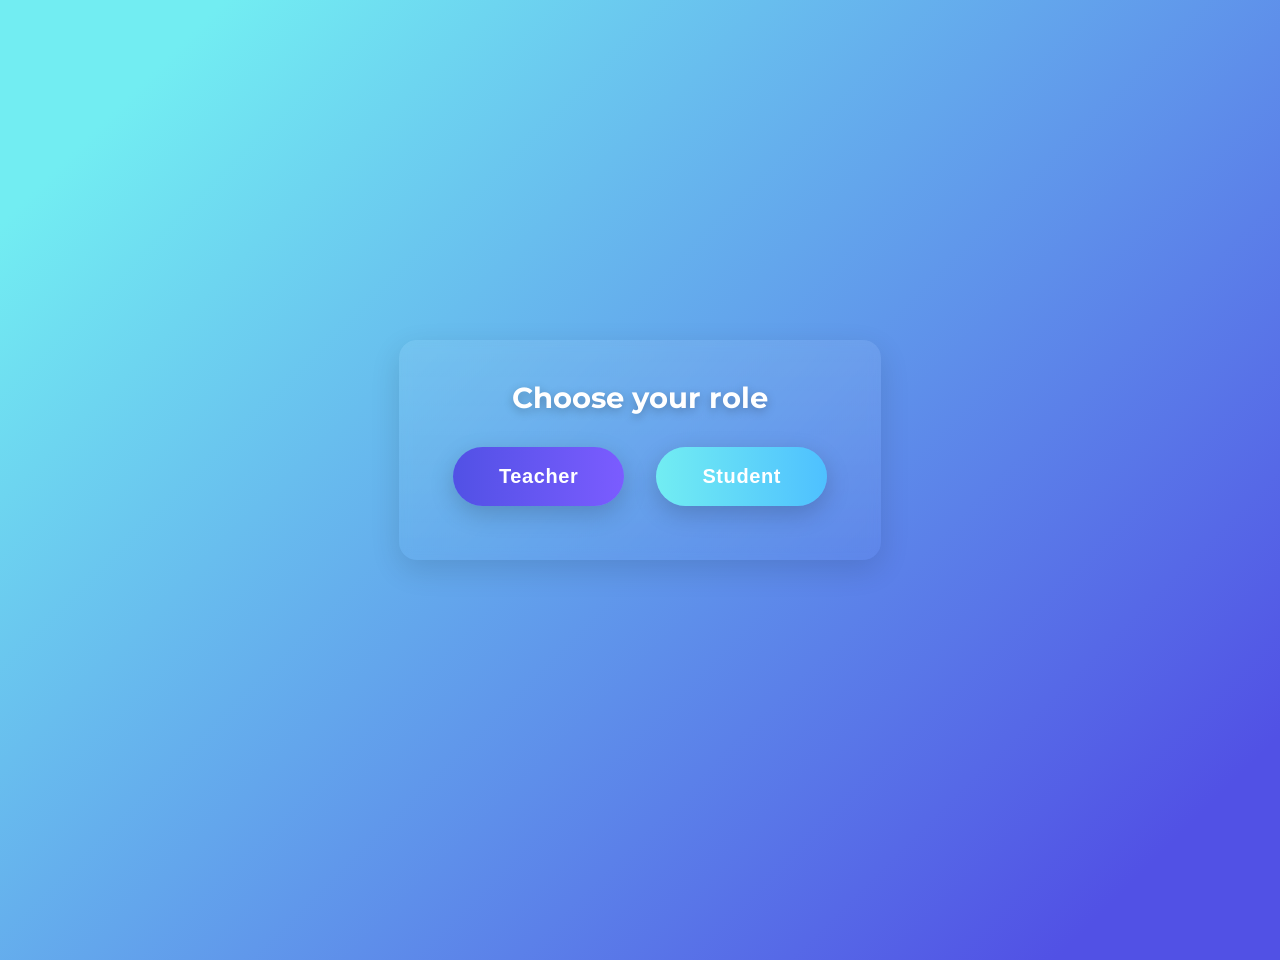
==== commit ef96517a: "Update index.html" ====
--- a/index.html
+++ b/index.html
@@ -145,9 +145,22 @@
     container.innerHTML = '<h2>Teacher Profiles</h2>';
 
     Object.entries(teachersData).forEach(([teacher, data]) => {
-      const div = document.createElement('div');
-      div.className = 'teacher-profile';
-      div.innerHTML = `<strong>${teacher}</strong> <button style="float:right;" onclick="toggleDetails('${teacher}')">Show/Hide</button>`;
+      const card = document.createElement('div');
+      card.className = 'teacher-profile';
+
+      const header = document.createElement('div');
+      header.className = 'profile-header';
+
+      const name = document.createElement('strong');
+      name.textContent = teacher;
+
+      const btn = document.createElement('button');
+      btn.textContent = 'Show/Hide';
+      btn.className = 'showhide-btn';
+      btn.onclick = () => toggleDetails(teacher);
+
+      header.appendChild(name);
+      header.appendChild(btn);
 
       const details = document.createElement('div');
       details.id = `details-${teacher}`;
@@ -159,8 +172,10 @@
         <p><b>Dates:</b> ${Array.from(data.dates).join(', ')}</p>
         <p><b>Available Time Slots:</b> ${Array.from(data.availableTimeSlots).join(', ')}</p>
       `;
-      div.appendChild(details);
-      container.appendChild(div);
+
+      card.appendChild(header);
+      card.appendChild(details);
+      container.appendChild(card);
     });
   }
 
@@ -171,7 +186,7 @@
 
   function generateTimetable() {
     const output = document.getElementById('timetableOutput');
-    output.textContent = '';
+    output.innerHTML = '';
 
     const teacherNames = Object.keys(teachersData);
     if (teacherNames.length === 0) {
@@ -185,7 +200,7 @@
       for (const subject of profile.subjects) {
         for (const cls of profile.classes) {
           for (const date of profile.dates) {
-            requests.push({teacher, subject, class: cls, date});
+            requests.push({ teacher, subject, class: cls, date });
           }
         }
       }
@@ -222,7 +237,7 @@
             timeSlot: ts,
             subject: req.subject
           });
-          if (backtrack(i+1)) return true;
+          if (backtrack(i + 1)) return true;
           assignment[req.teacher].pop();
         }
       }
@@ -234,20 +249,47 @@
       return;
     }
 
-    let timetableResult = 'Generated Timetable:\n\n';
+    // === Generate nice table format ===
+    const timetableContainer = document.createElement('div');
+    timetableContainer.className = 'timetable-container';
+
     for (const [teacher, slots] of Object.entries(assignment)) {
-      timetableResult += `${teacher}:\n`;
-      for (const slot of slots) {
-        timetableResult += `  Subject: ${slot.subject}, Class: ${slot.class}, Date: ${slot.date}, Time: ${slot.timeSlot}\n`;
-      }
-      timetableResult += '\n';
-    }
-
-    output.textContent = timetableResult;
+      const section = document.createElement('div');
+      section.className = 'teacher-section';
+      const title = document.createElement('h3');
+      title.textContent = teacher;
+      section.appendChild(title);
+
+      const table = document.createElement('table');
+      table.className = 'timetable-table';
+      table.innerHTML = `
+        <thead>
+          <tr>
+            <th>Subject</th>
+            <th>Class</th>
+            <th>Date</th>
+            <th>Time</th>
+          </tr>
+        </thead>
+        <tbody>
+          ${slots.map(slot => `
+            <tr>
+              <td>${slot.subject}</td>
+              <td>${slot.class}</td>
+              <td>${slot.date}</td>
+              <td>${slot.timeSlot}</td>
+            </tr>
+          `).join('')}
+        </tbody>
+      `;
+
+      section.appendChild(table);
+      timetableContainer.appendChild(section);
+    }
+
+    output.appendChild(timetableContainer);
   }
 
   document.getElementById('addOrUpdateTeacherBtn').addEventListener('click', addOrUpdateTeacherProfile);
   document.getElementById('generateBtn').addEventListener('click', generateTimetable);
 </script>
-</body>
-</html>
--- a/style.css
+++ b/style.css
@@ -14,7 +14,7 @@
   background: #fff;
   border-radius: 15px;
   box-shadow: 0 16px 40px rgba(0, 0, 0, 0.1);
-  padding: 40px 50px;
+  padding: 35px 45px;
   max-width: 540px;
   width: 100%;
   overflow-y: auto;
@@ -26,7 +26,6 @@
   color: #2b2b88;
   margin-bottom: 25px;
   font-weight: 700;
-  letter-spacing: 0.5px;
 }
 
 h2 {
@@ -41,7 +40,8 @@
 .form-grid {
   display: grid;
   grid-template-columns: 1fr 1fr;
-  gap: 16px;
+  gap: 14px 16px;
+  margin-bottom: 20px;
 }
 
 .form-grid .full-width {
@@ -51,14 +51,14 @@
 label {
   font-weight: 500;
   color: #333;
-  margin-bottom: 6px;
+  margin-bottom: 5px;
   display: block;
 }
 
 input[type="text"], input[type="date"], select {
   border: 2px solid #ddd;
   border-radius: 8px;
-  padding: 12px 15px;
+  padding: 10px 13px;
   font-size: 15px;
   width: 100%;
   transition: border-color 0.3s ease, box-shadow 0.3s ease;
@@ -71,8 +71,10 @@
 }
 
 select[multiple] {
-  height: 110px;
+  height: 120px;
   background: #fafaff;
+  overflow-y: auto;
+  border-radius: 8px;
 }
 
 /* === BUTTONS === */
@@ -98,12 +100,31 @@
   margin-top: 18px;
 }
 
+/* === TEACHER PROFILE === */
 .teacher-profile {
   background: #f9f9ff;
   border: 1px solid #ddd;
-  padding: 14px;
+  border-radius: 10px;
+  padding: 12px 14px;
+  margin-bottom: 12px;
+}
+
+.profile-header {
+  display: flex;
+  align-items: center;
+  justify-content: space-between;
+}
+
+.showhide-btn {
+  background: linear-gradient(90deg, #5151e5, #7b5cff);
+  color: white;
+  border: none;
   border-radius: 8px;
-  margin-bottom: 12px;
+  font-size: 13px;
+  padding: 6px 12px;
+  cursor: pointer;
+  box-shadow: none;
+  font-weight: 600;
 }
 
 .teacher-details {
@@ -124,7 +145,6 @@
   align-items: center;
   justify-content: center;
   padding: 20px;
-  box-sizing: border-box;
 }
 
 .landing-inner {
@@ -161,7 +181,6 @@
   transform: translateY(-6px);
 }
 
-/* === STUDENT PAGE === */
 #studentPage {
   position: absolute;
   inset: 0;
